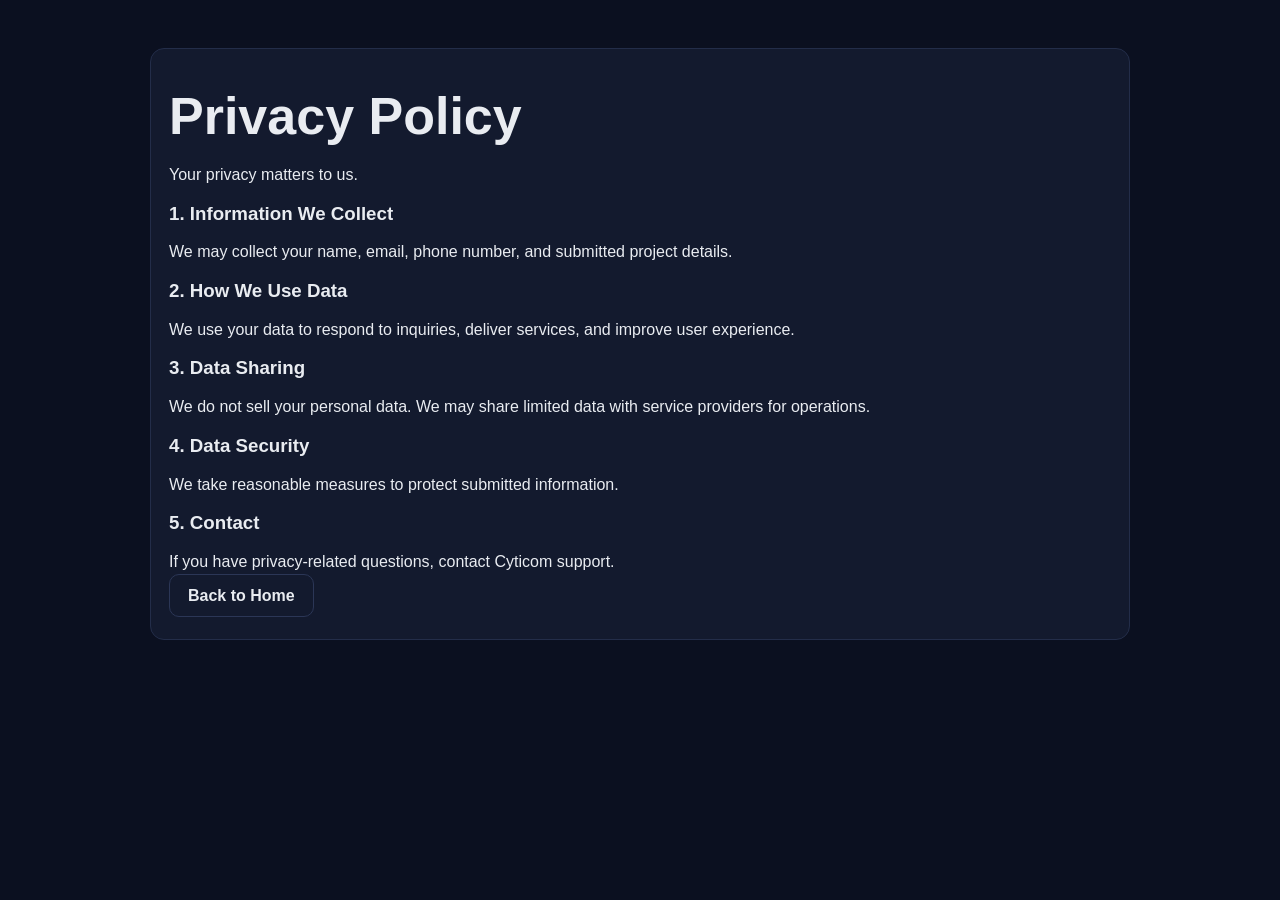
==== privacy-policy.html @ bc28d180 "Add Terms, Refund, Privacy policy pages and footer links" ====
<!doctype html>
<html lang="en">
<head>
  <meta charset="UTF-8" />
  <meta name="viewport" content="width=device-width, initial-scale=1.0" />
  <title>Privacy Policy — Cyticom</title>
  <link rel="stylesheet" href="styles.css" />
</head>
<body>
  <main class="wrap" style="padding:48px 0;">
    <div class="card">
      <h1>Privacy Policy</h1>
      <p>Your privacy matters to us.</p>
      <h3>1. Information We Collect</h3>
      <p>We may collect your name, email, phone number, and submitted project details.</p>
      <h3>2. How We Use Data</h3>
      <p>We use your data to respond to inquiries, deliver services, and improve user experience.</p>
      <h3>3. Data Sharing</h3>
      <p>We do not sell your personal data. We may share limited data with service providers for operations.</p>
      <h3>4. Data Security</h3>
      <p>We take reasonable measures to protect submitted information.</p>
      <h3>5. Contact</h3>
      <p>If you have privacy-related questions, contact Cyticom support.</p>
      <p><a class="btn ghost" href="/">Back to Home</a></p>
    </div>
  </main>
</body>
</html>
---- styles.css ----
:root { --bg:#0b1020; --fg:#e9ecf1; --muted:#a5b0c2; --brand:#6ee7ff; --card:#131a2e; }
* { box-sizing:border-box; }
body { margin:0; font-family:Inter,Segoe UI,Arial,sans-serif; background:var(--bg); color:var(--fg); }
.wrap { width:min(980px,92%); margin:0 auto; }
header { display:flex; justify-content:space-between; align-items:center; padding:22px 0; }
.brand { font-weight:700; letter-spacing:1px; }
.hero { padding:64px 0 40px; }
.tag { color:var(--brand); font-weight:600; }
h1 { font-size:clamp(28px,5vw,52px); line-height:1.1; margin:.4em 0; }
.sub { color:var(--muted); font-size:1.1rem; max-width:720px; }
.actions { display:flex; gap:12px; margin-top:22px; }
.btn { background:var(--brand); color:#081018; border:0; padding:12px 18px; border-radius:10px; text-decoration:none; font-weight:700; cursor:pointer; }
.btn.ghost { background:transparent; color:var(--fg); border:1px solid #2b3656; }
.grid { display:grid; grid-template-columns:repeat(auto-fit,minmax(220px,1fr)); gap:14px; padding:24px 0; }
.card { background:var(--card); border:1px solid #232d49; border-radius:14px; padding:18px; }
.price { color: var(--brand); font-weight: 700; margin: 4px 0 8px; }
.contact form { display:grid; gap:10px; margin-top:10px; }
input,textarea { background:#0c1224; color:var(--fg); border:1px solid #26304b; border-radius:10px; padding:10px; }
textarea { min-height:110px; resize:vertical; }
.msg { color:var(--brand); min-height:1.2em; }
.hidden { display:none; }
.foot { color:var(--muted); padding:26px 0 32px; }
.foot a { color: var(--brand); text-decoration: none; }
.foot a:hover { text-decoration: underline; }
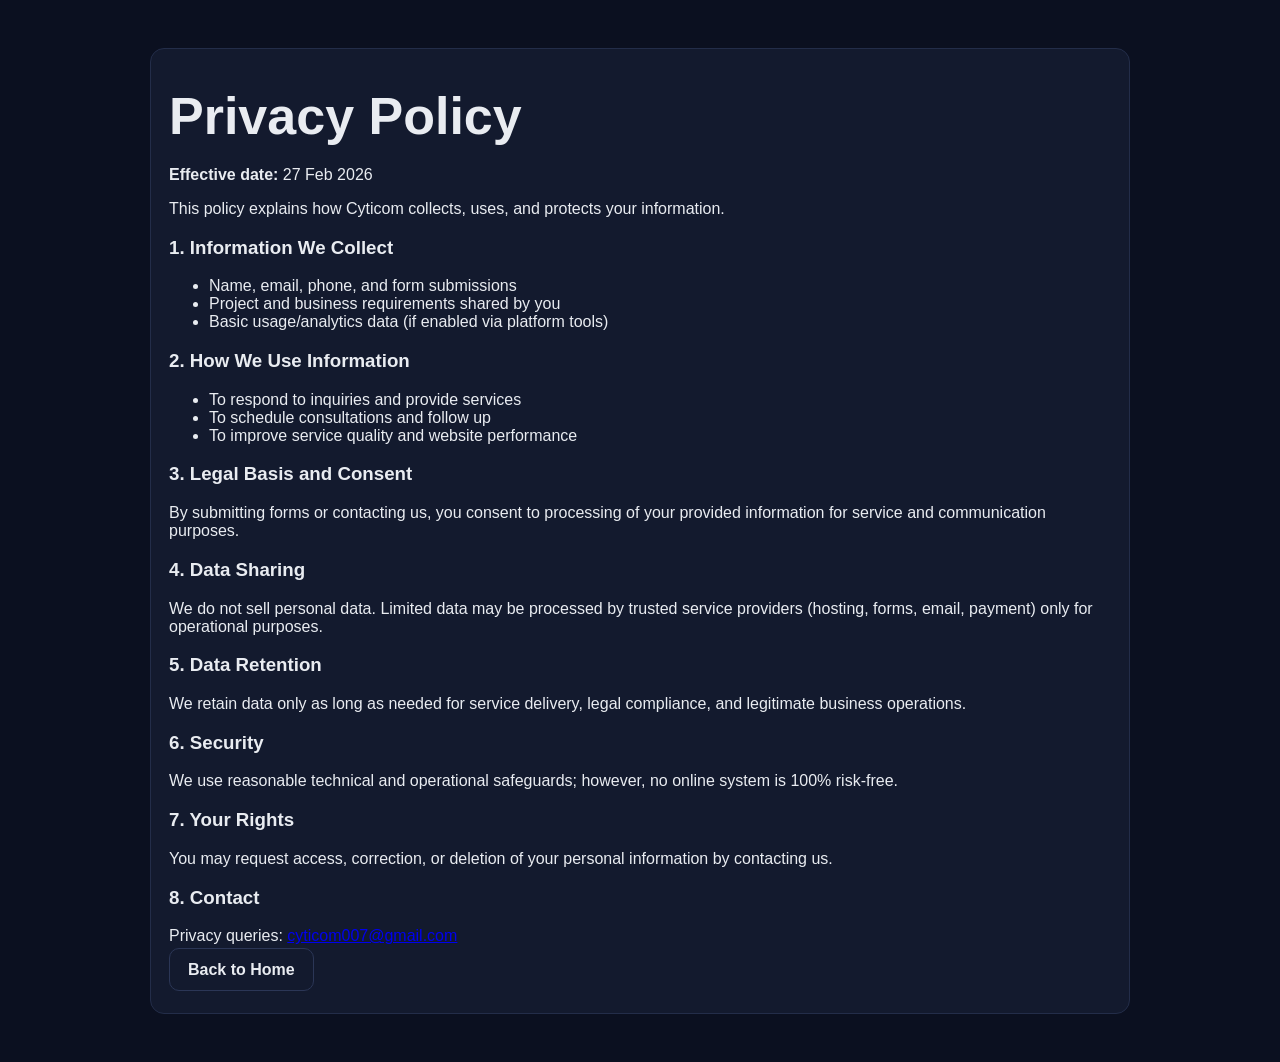
==== commit 46038991: "Add header policy menu and upgrade legal policy pages" ====
--- a/privacy-policy.html
+++ b/privacy-policy.html
@@ -10,17 +10,41 @@
   <main class="wrap" style="padding:48px 0;">
     <div class="card">
       <h1>Privacy Policy</h1>
-      <p>Your privacy matters to us.</p>
+      <p><strong>Effective date:</strong> 27 Feb 2026</p>
+      <p>This policy explains how Cyticom collects, uses, and protects your information.</p>
+
       <h3>1. Information We Collect</h3>
-      <p>We may collect your name, email, phone number, and submitted project details.</p>
-      <h3>2. How We Use Data</h3>
-      <p>We use your data to respond to inquiries, deliver services, and improve user experience.</p>
-      <h3>3. Data Sharing</h3>
-      <p>We do not sell your personal data. We may share limited data with service providers for operations.</p>
-      <h3>4. Data Security</h3>
-      <p>We take reasonable measures to protect submitted information.</p>
-      <h3>5. Contact</h3>
-      <p>If you have privacy-related questions, contact Cyticom support.</p>
+      <ul>
+        <li>Name, email, phone, and form submissions</li>
+        <li>Project and business requirements shared by you</li>
+        <li>Basic usage/analytics data (if enabled via platform tools)</li>
+      </ul>
+
+      <h3>2. How We Use Information</h3>
+      <ul>
+        <li>To respond to inquiries and provide services</li>
+        <li>To schedule consultations and follow up</li>
+        <li>To improve service quality and website performance</li>
+      </ul>
+
+      <h3>3. Legal Basis and Consent</h3>
+      <p>By submitting forms or contacting us, you consent to processing of your provided information for service and communication purposes.</p>
+
+      <h3>4. Data Sharing</h3>
+      <p>We do not sell personal data. Limited data may be processed by trusted service providers (hosting, forms, email, payment) only for operational purposes.</p>
+
+      <h3>5. Data Retention</h3>
+      <p>We retain data only as long as needed for service delivery, legal compliance, and legitimate business operations.</p>
+
+      <h3>6. Security</h3>
+      <p>We use reasonable technical and operational safeguards; however, no online system is 100% risk-free.</p>
+
+      <h3>7. Your Rights</h3>
+      <p>You may request access, correction, or deletion of your personal information by contacting us.</p>
+
+      <h3>8. Contact</h3>
+      <p>Privacy queries: <a href="mailto:cyticom007@gmail.com">cyticom007@gmail.com</a></p>
+
       <p><a class="btn ghost" href="/">Back to Home</a></p>
     </div>
   </main>
--- a/styles.css
+++ b/styles.css
@@ -2,8 +2,11 @@
 * { box-sizing:border-box; }
 body { margin:0; font-family:Inter,Segoe UI,Arial,sans-serif; background:var(--bg); color:var(--fg); }
 .wrap { width:min(980px,92%); margin:0 auto; }
-header { display:flex; justify-content:space-between; align-items:center; padding:22px 0; }
+header { display:flex; justify-content:space-between; align-items:center; gap:16px; padding:22px 0; }
 .brand { font-weight:700; letter-spacing:1px; }
+.top-nav { display:flex; align-items:center; gap:12px; flex-wrap:wrap; justify-content:flex-end; }
+.top-nav a { color: var(--brand); text-decoration: none; font-size: 0.95rem; }
+.top-nav a:hover { text-decoration: underline; }
 .hero { padding:64px 0 40px; }
 .tag { color:var(--brand); font-weight:600; }
 h1 { font-size:clamp(28px,5vw,52px); line-height:1.1; margin:.4em 0; }
